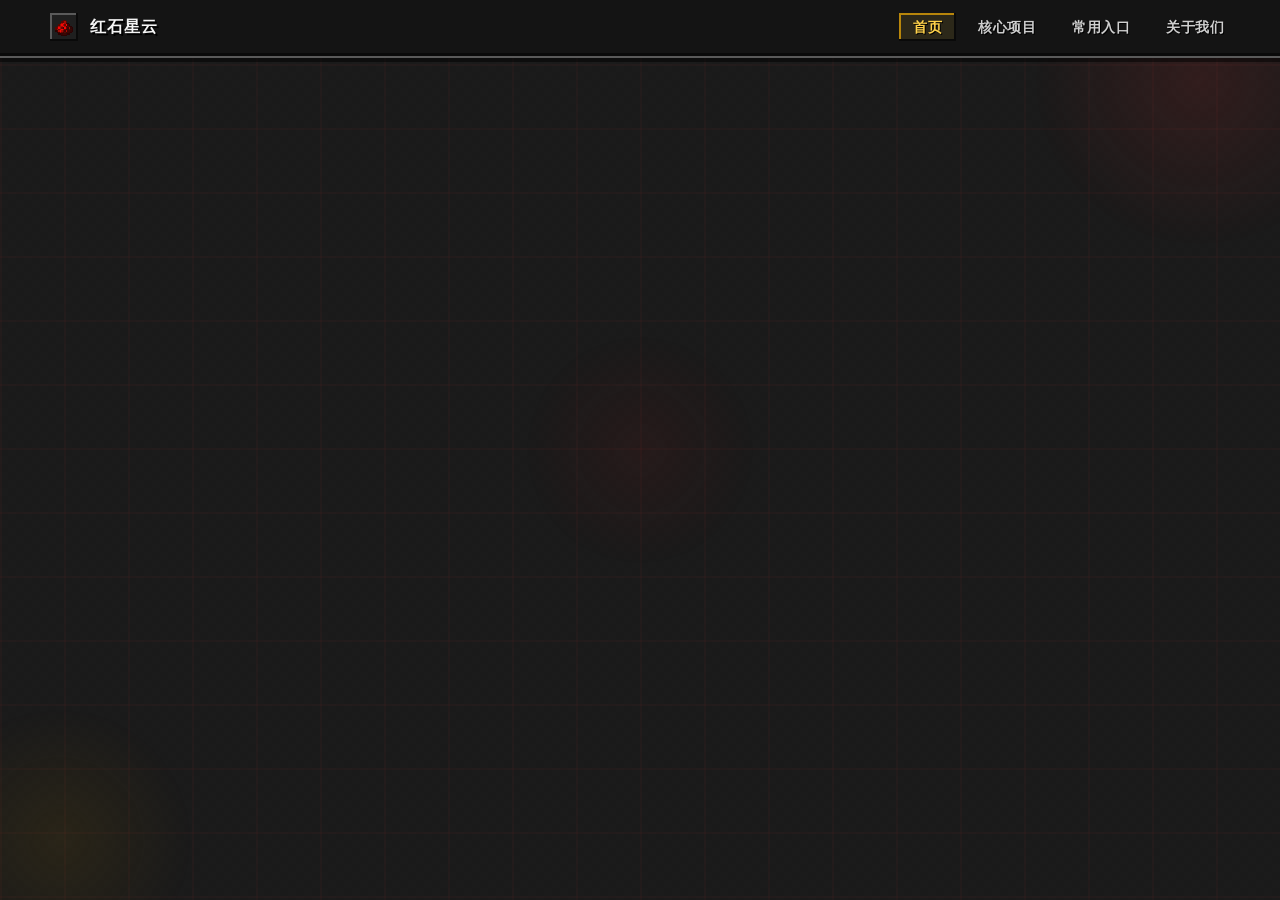
==== index.html @ a36f9472 "Update index.html" ====
<!DOCTYPE html>
<html lang="zh-CN">
<head>
  <meta charset="UTF-8">
  <meta name="viewport" content="width=device-width, initial-scale=1.0">
  <title>红石星云 — Redstone Nebula</title>
  <link rel="icon" type="image/png" sizes="32x32" href="png/redstone.png?v=20260605">
  <meta http-equiv="refresh" content="0;url=page/index.html">
</head>
<body>
  <p>正在跳转至 <a href="page/index.html">红石星云 (Redstone Nebula)</a>...</p>
</body>
</html>
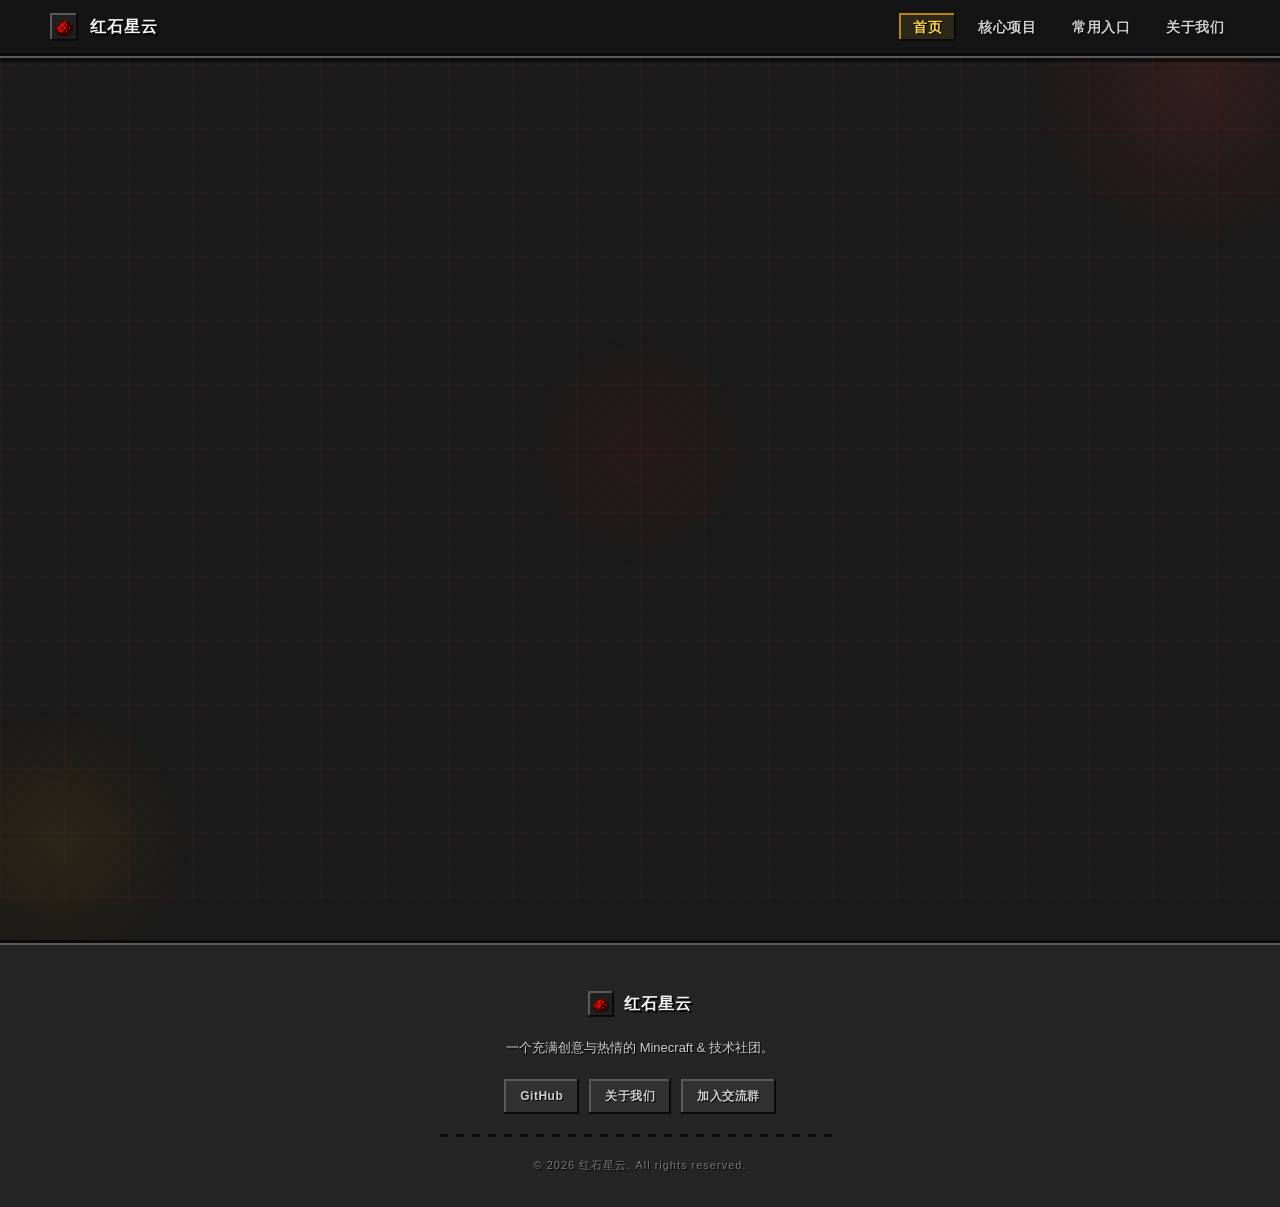
==== commit 6c85e6e0: "pull" ====
--- a/index.html
+++ b/index.html
@@ -4,7 +4,8 @@
   <meta charset="UTF-8">
   <meta name="viewport" content="width=device-width, initial-scale=1.0">
   <title>红石星云 — Redstone Nebula</title>
-  <link rel="icon" type="image/png" sizes="32x32" href="png/redstone.png?v=20260605">
+  <link rel="icon" type="image/png" sizes="32x32" href="png/redstone-v2.png?v=20260605">
+  <link rel="shortcut icon" type="image/png" sizes="32x32" href="png/redstone-v2.png?v=20260605">
   <meta http-equiv="refresh" content="0;url=page/index.html">
 </head>
 <body>
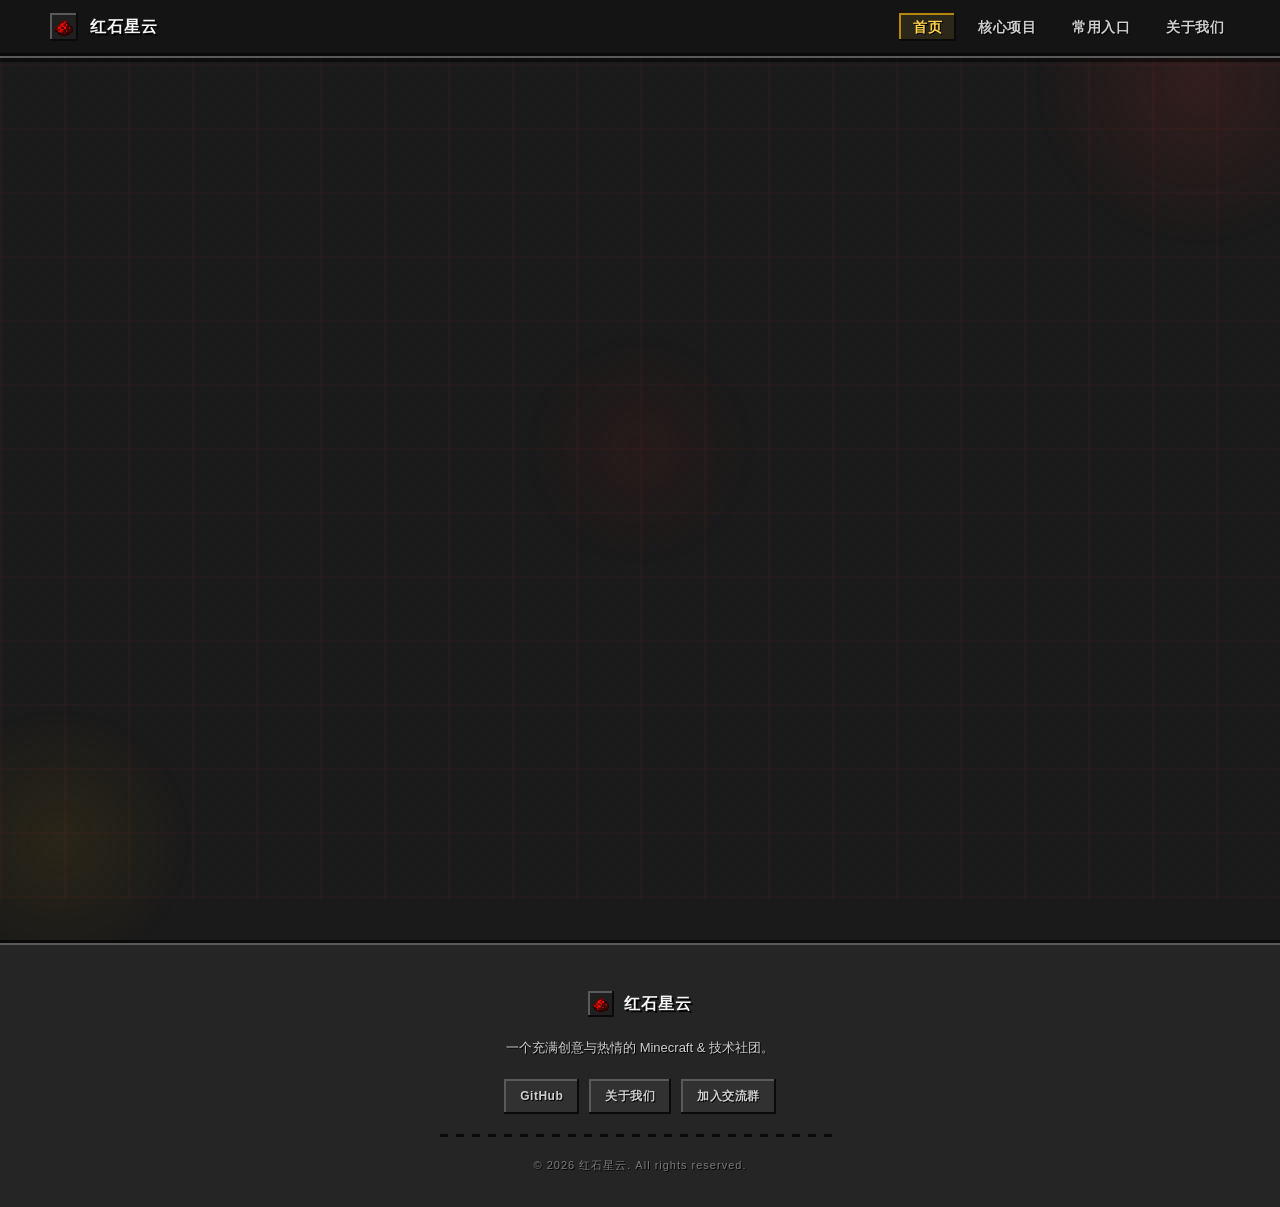
==== commit 4734adcc: "pull" ====
--- a/index.html
+++ b/index.html
@@ -4,8 +4,8 @@
   <meta charset="UTF-8">
   <meta name="viewport" content="width=device-width, initial-scale=1.0">
   <title>红石星云 — Redstone Nebula</title>
-  <link rel="icon" type="image/png" sizes="32x32" href="png/redstone-v2.png?v=20260605">
-  <link rel="shortcut icon" type="image/png" sizes="32x32" href="png/redstone-v2.png?v=20260605">
+  <link rel="icon" type="image/png" sizes="32x32" href="png/redstone-1780651310.png?v=20260605&t=1780651310">
+  <link rel="shortcut icon" type="image/png" sizes="32x32" href="png/redstone-1780651310.png?v=20260605&t=1780651310">
   <meta http-equiv="refresh" content="0;url=page/index.html">
 </head>
 <body>
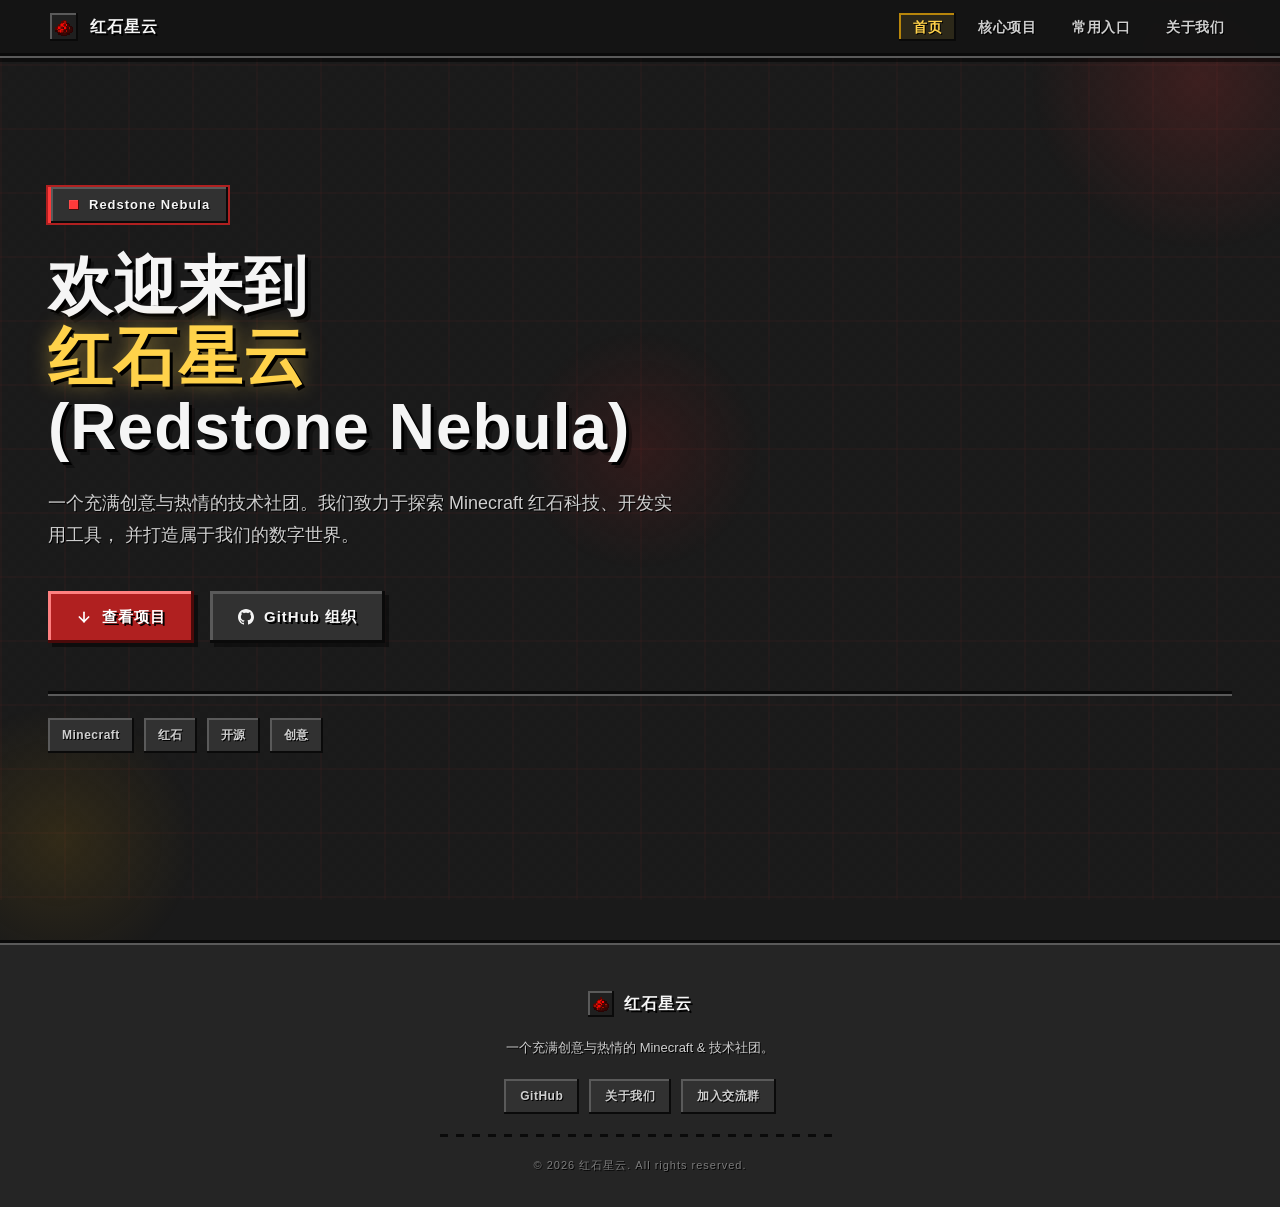
==== commit 4712d747: "pull" ====
--- a/index.html
+++ b/index.html
@@ -4,8 +4,7 @@
   <meta charset="UTF-8">
   <meta name="viewport" content="width=device-width, initial-scale=1.0">
   <title>红石星云 — Redstone Nebula</title>
-  <link rel="icon" type="image/png" sizes="32x32" href="png/redstone-1780651310.png?v=20260605&t=1780651310">
-  <link rel="shortcut icon" type="image/png" sizes="32x32" href="png/redstone-1780651310.png?v=20260605&t=1780651310">
+  <link rel="icon" type="image/png" href="png/redstone.png">
   <meta http-equiv="refresh" content="0;url=page/index.html">
 </head>
 <body>
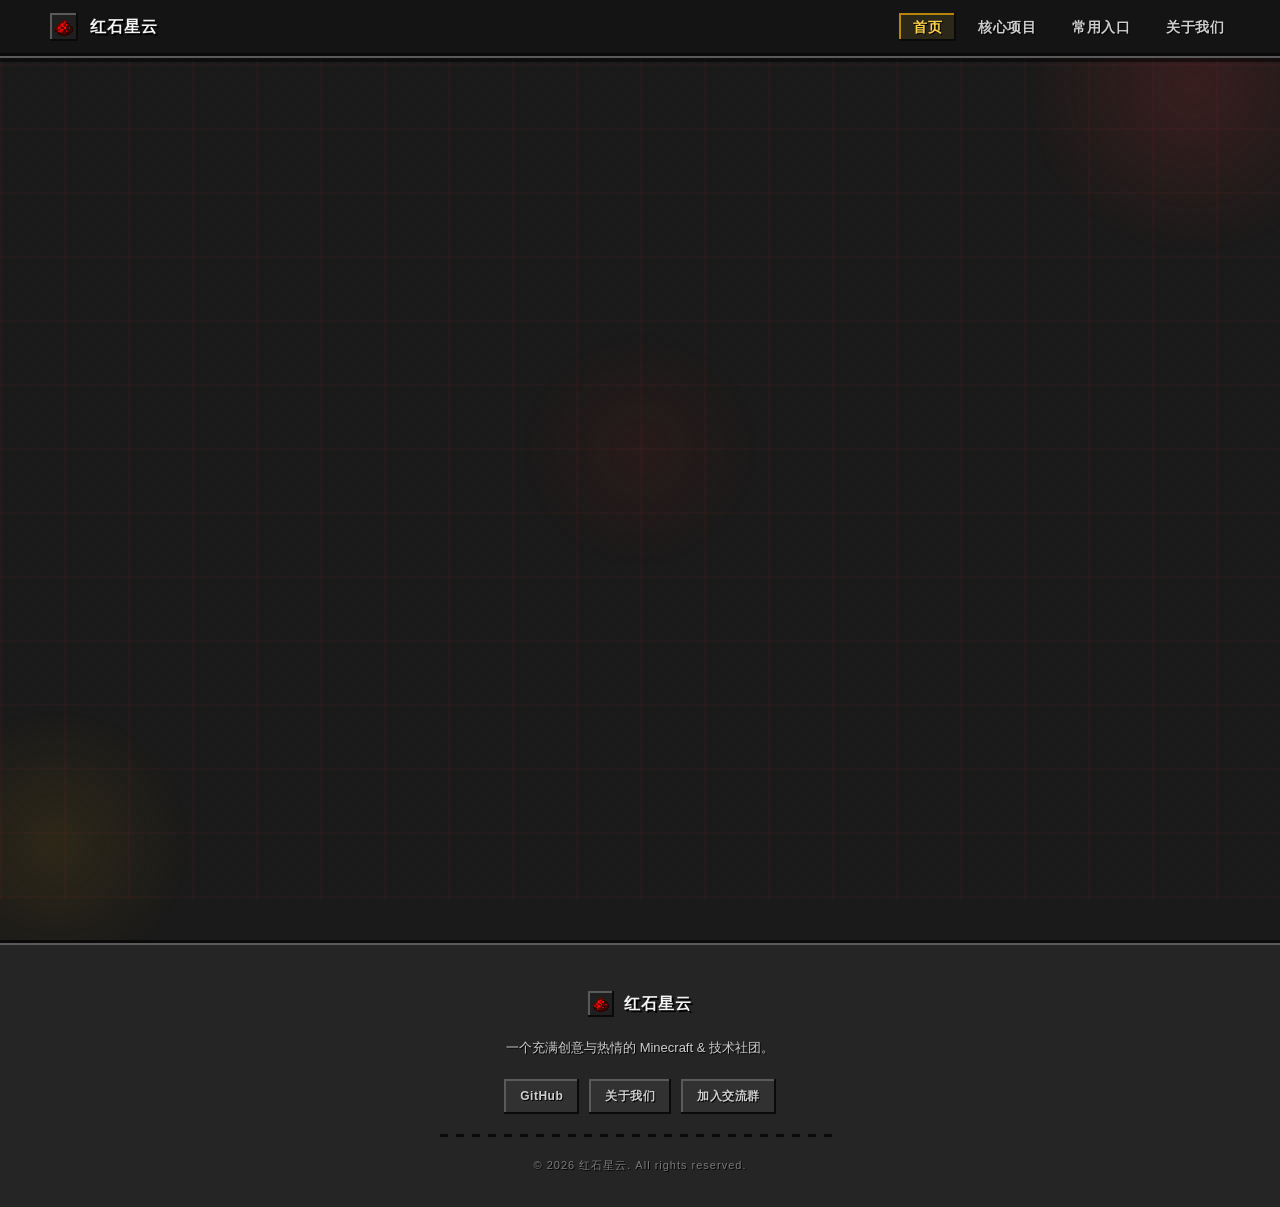
==== commit f46e21f0: "pull" ====
--- a/index.html
+++ b/index.html
@@ -4,7 +4,6 @@
   <meta charset="UTF-8">
   <meta name="viewport" content="width=device-width, initial-scale=1.0">
   <title>红石星云 — Redstone Nebula</title>
-  <link rel="icon" type="image/png" href="png/redstone.png">
   <meta http-equiv="refresh" content="0;url=page/index.html">
 </head>
 <body>
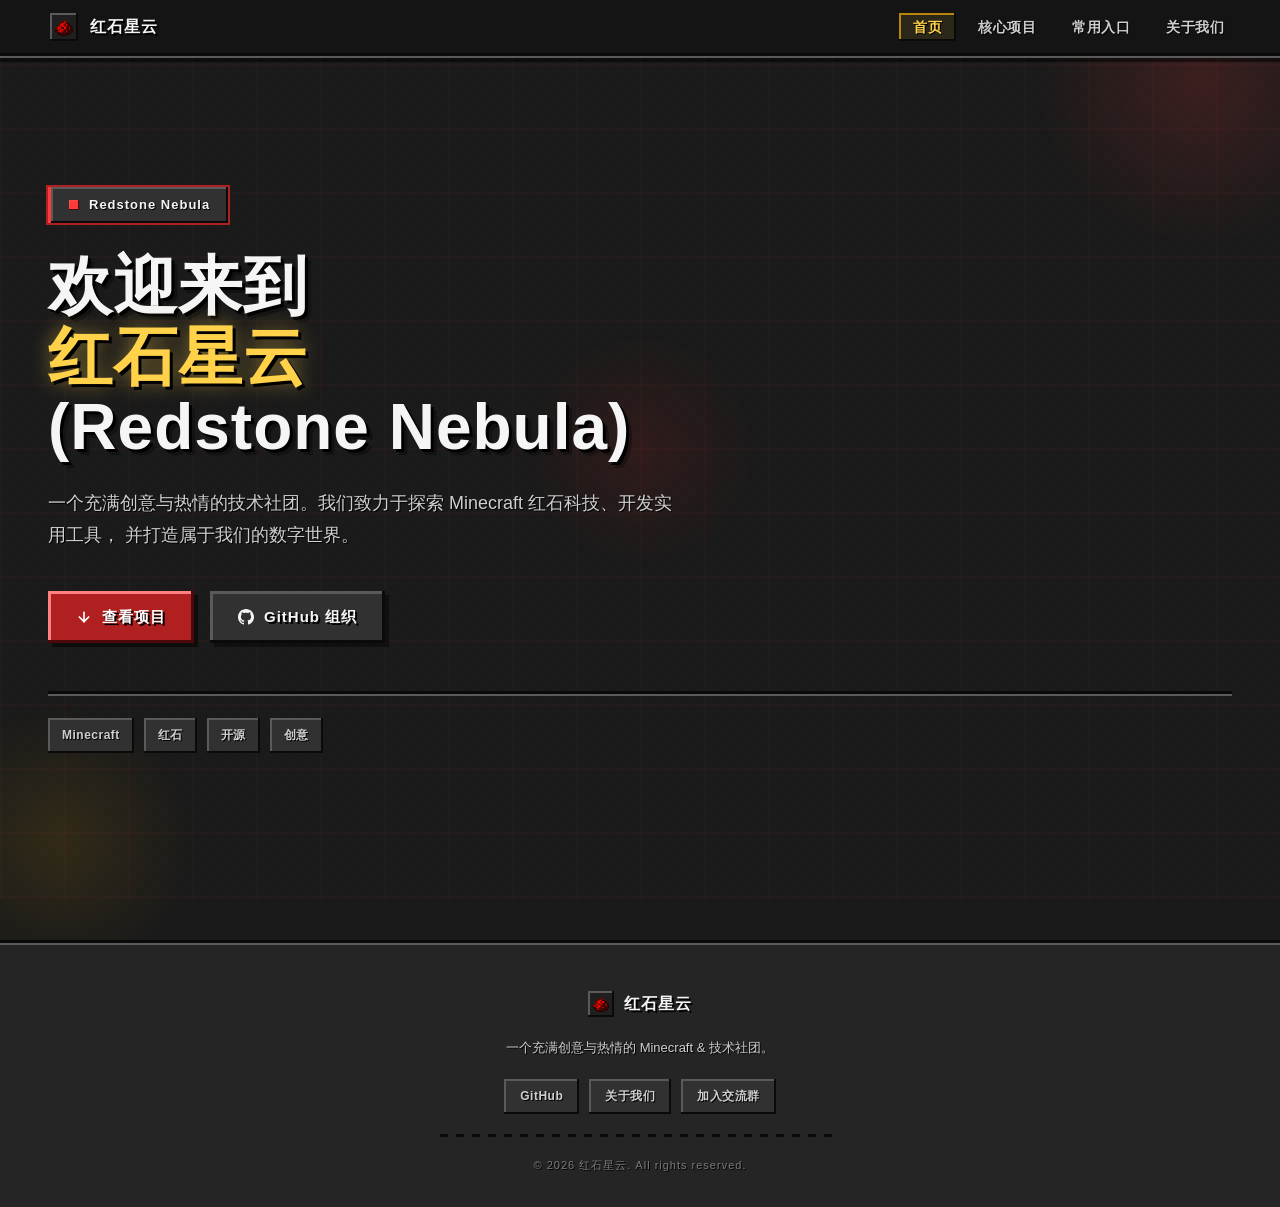
==== commit 0fc5a9f9: "pull" ====
--- a/index.html
+++ b/index.html
@@ -4,6 +4,8 @@
   <meta charset="UTF-8">
   <meta name="viewport" content="width=device-width, initial-scale=1.0">
   <title>红石星云 — Redstone Nebula</title>
+  <meta name="theme-color" content="#c0392b">
+  <link rel="manifest" href="./manifest.webmanifest">
   <meta http-equiv="refresh" content="0;url=page/index.html">
 </head>
 <body>
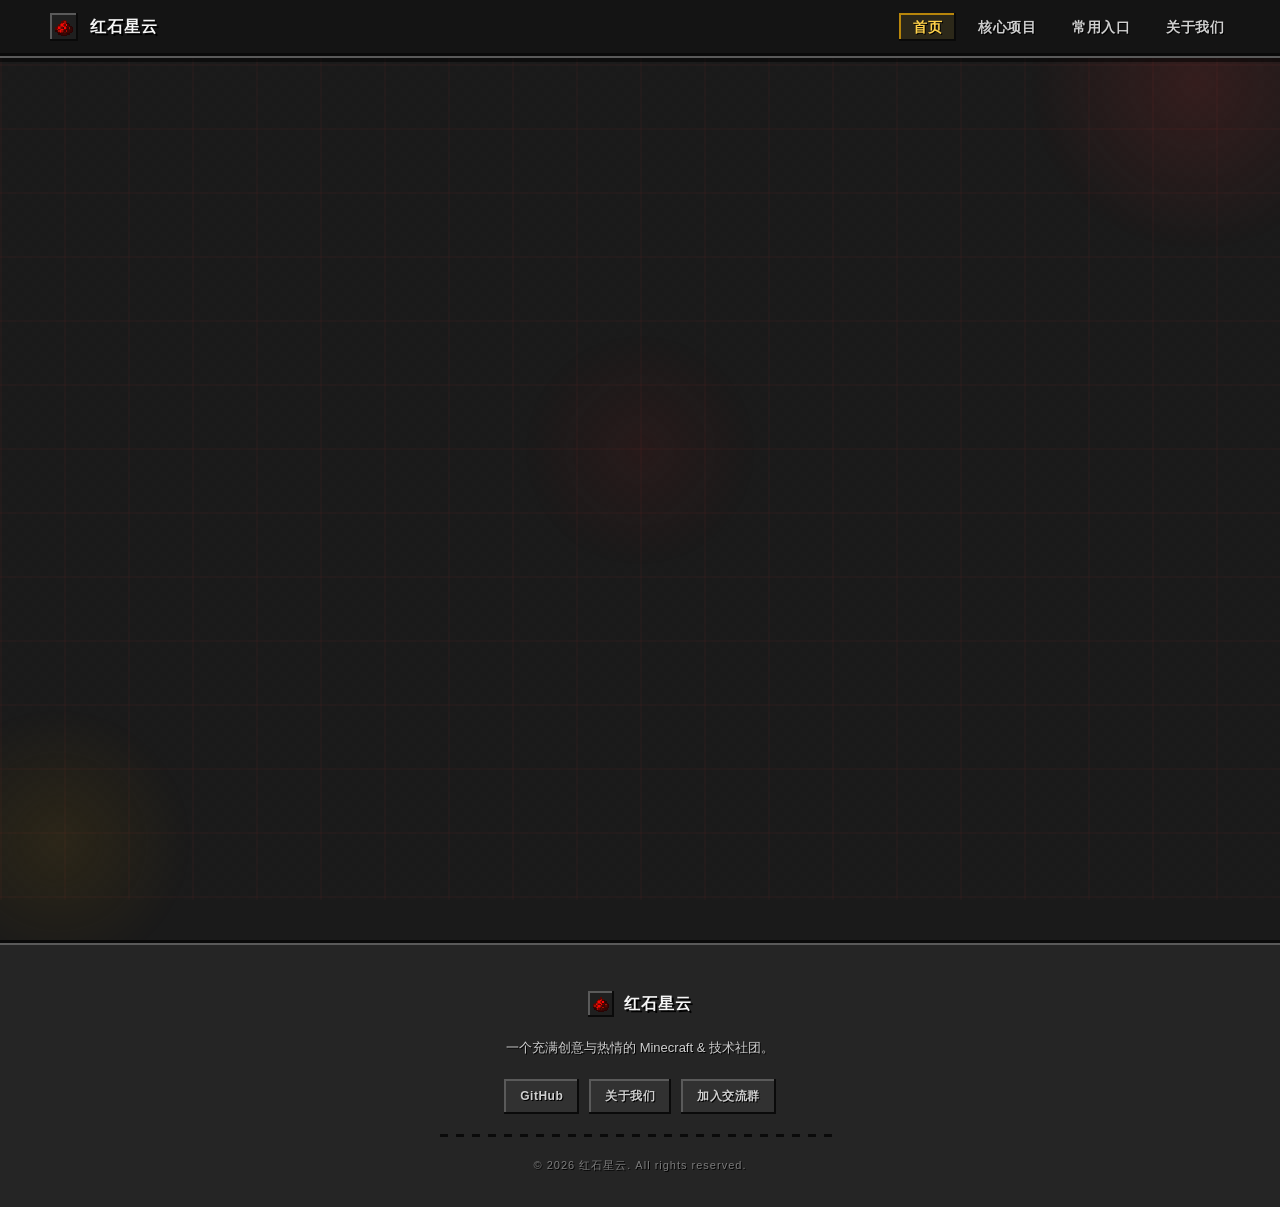
==== commit 47bb6d8a: "pull" ====
--- a/index.html
+++ b/index.html
@@ -6,6 +6,9 @@
   <title>红石星云 — Redstone Nebula</title>
   <meta name="theme-color" content="#c0392b">
   <link rel="manifest" href="./manifest.webmanifest">
+  <link rel="icon" type="image/png" href="./png/redstone.png">
+  <link rel="shortcut icon" type="image/png" href="./png/redstone.png">
+  <link rel="apple-touch-icon" href="./png/redstone.png">
   <meta http-equiv="refresh" content="0;url=page/index.html">
 </head>
 <body>
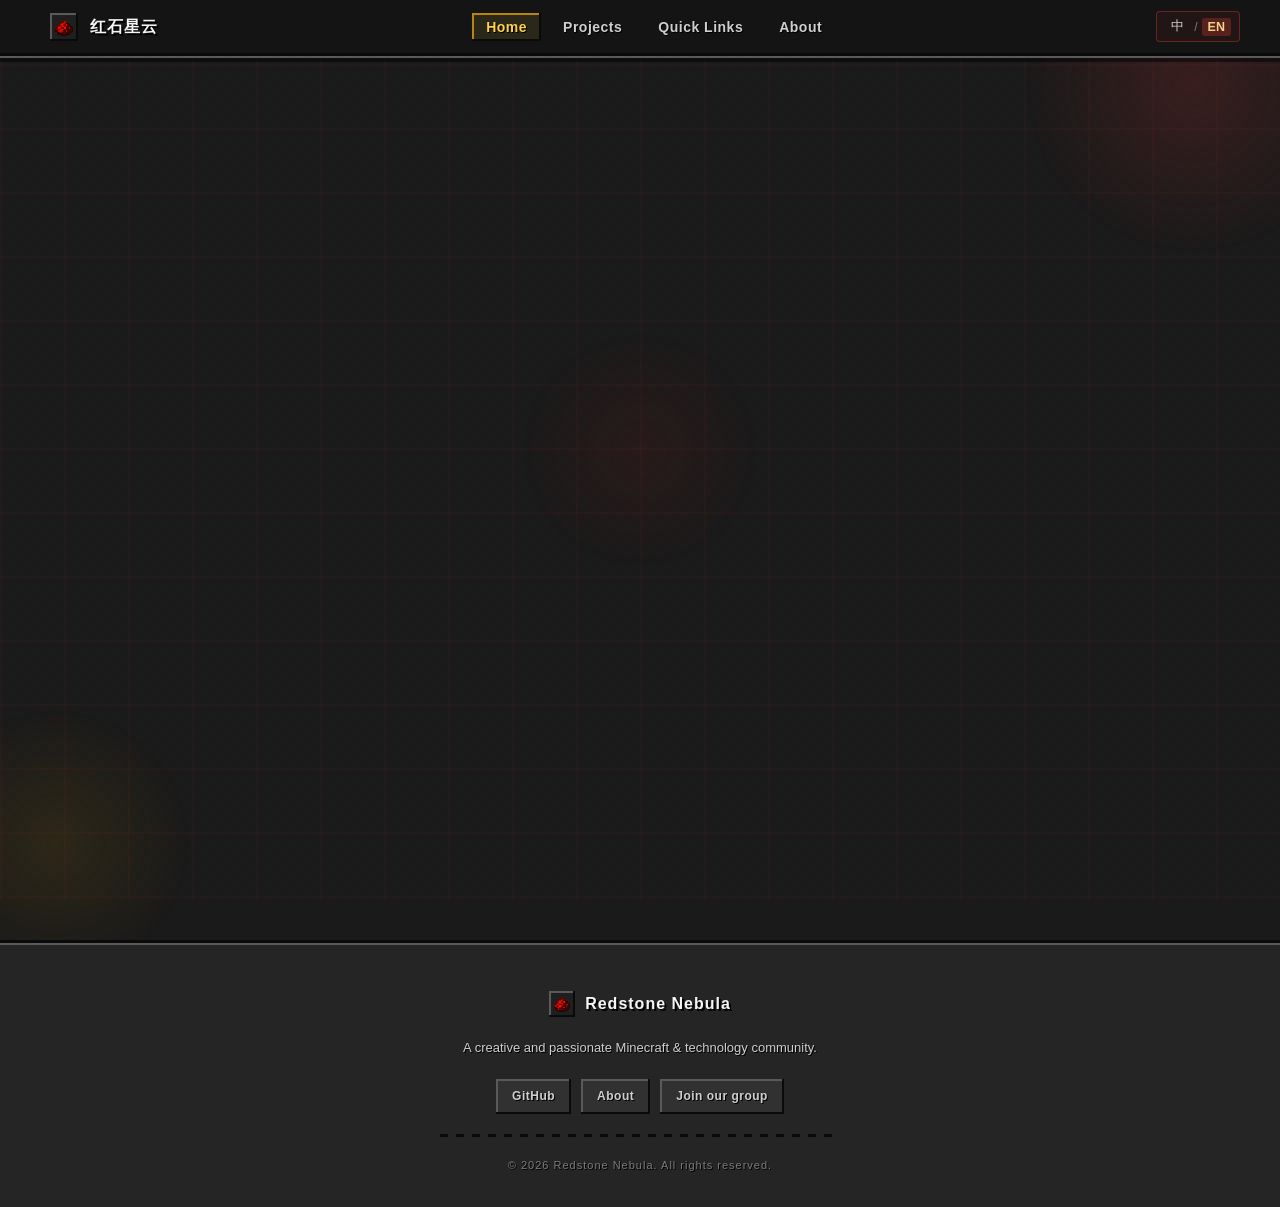
==== commit 373ef016: "pull" ====
--- a/index.html
+++ b/index.html
@@ -3,7 +3,7 @@
 <head>
   <meta charset="UTF-8">
   <meta name="viewport" content="width=device-width, initial-scale=1.0">
-  <title>红石星云 — Redstone Nebula</title>
+  <title data-i18n-title="brand">红石星云 — Redstone Nebula</title>
   <meta name="theme-color" content="#c0392b">
   <link rel="manifest" href="./manifest.webmanifest">
   <link rel="icon" type="image/png" href="./png/redstone.png">
@@ -12,6 +12,8 @@
   <meta http-equiv="refresh" content="0;url=page/index.html">
 </head>
 <body>
-  <p>正在跳转至 <a href="page/index.html">红石星云 (Redstone Nebula)</a>...</p>
+  <p data-i18n="root.redirect">正在跳转至 红石星云 (Redstone Nebula)...</p>
+  <script src="js/i18n-dict.js"></script>
+  <script src="js/i18n.js"></script>
 </body>
 </html>
